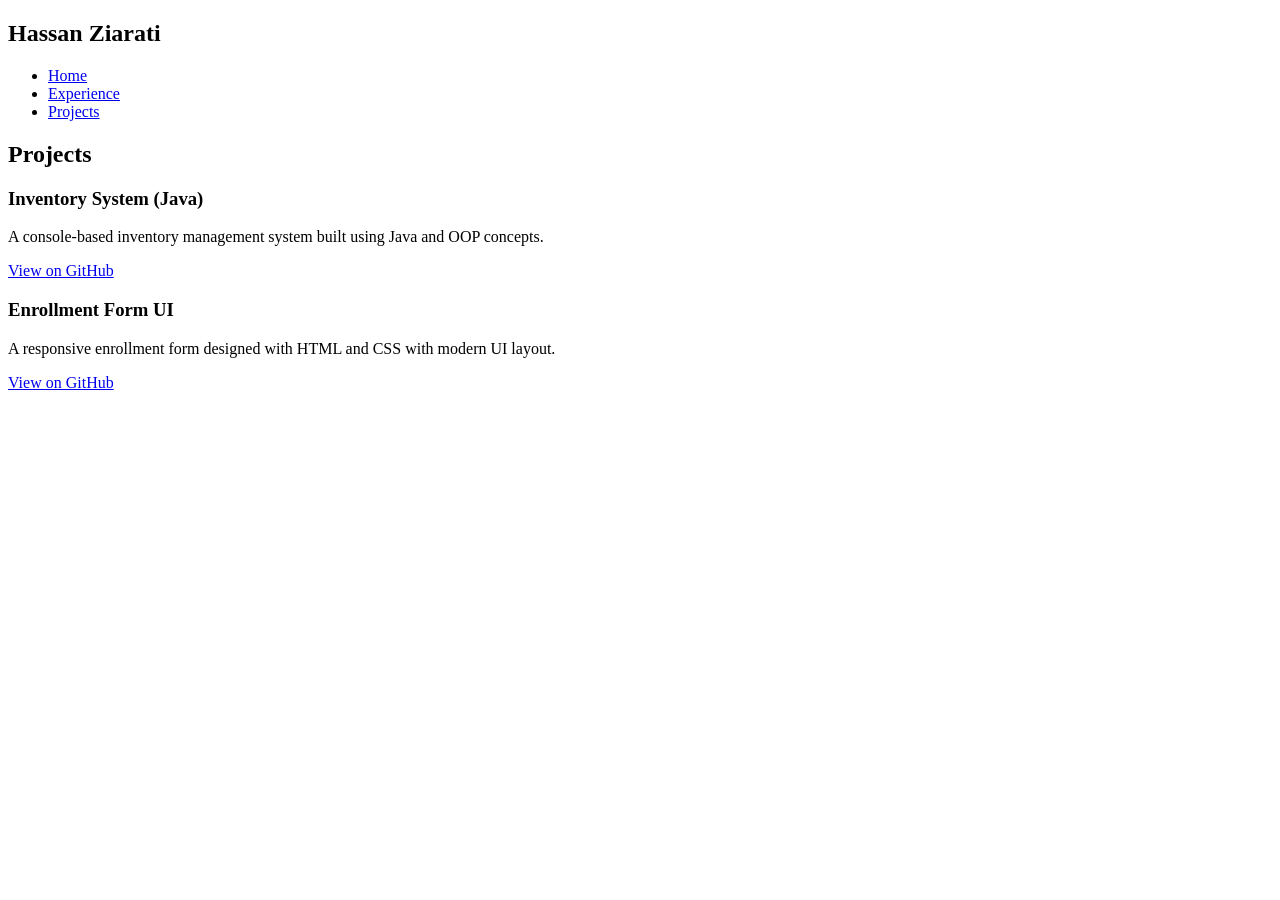
==== projects.html @ 250f5f25 "Add portfolio website" ====
<!DOCTYPE html>
<html lang="en">
<head>
<meta charset="UTF-8">
<meta name="viewport" content="width=device-width, initial-scale=1.0">

<link href="https://fonts.googleapis.com/css2?family=Poppins:wght@300;500;700&display=swap" rel="stylesheet">

<title>Projects</title>
<link rel="stylesheet" href="Styles/style.css">
<link rel="stylesheet" href="Styles/projects.css">
</head>

<body>

<!-- NAVBAR -->
<nav class="navbar">
    <h2 class="logo">Hassan Ziarati</h2>

    <ul class="nav-list">
        <li class="nav-item"><a href="/index.html">Home</a></li>
        <li class="nav-item"><a href="experience.html">Experience</a></li>
        <li class="nav-item"><a href="projects.html">Projects</a></li>
    </ul>
</nav>

<!-- PROJECTS -->
<section class="projects">

    <header class="section-header">
        <h2>Projects</h2>
        <span class="line"></span>
    </header>

    <section class="project-grid">

        <!-- Java Project -->
        <article class="project-card">
            <h3>Inventory System (Java)</h3>

            <p>
                A console-based inventory management system built using Java and OOP concepts.
            </p>

            <a href="https://github.com/HassanAliZiarati/inventory-system-java" target="_blank">
                View on GitHub
            </a>
        </article>

        <!-- Form Project -->
        <article class="project-card">
            <h3>Enrollment Form UI</h3>

            <p>
                A responsive enrollment form designed with HTML and CSS with modern UI layout.
            </p>

            <a href="https://github.com/HassanAliZiarati/Enrollment-Form-UI" target="_blank">
                View on GitHub
            </a>
        </article>

    </section>

</section>

</body>
</html>
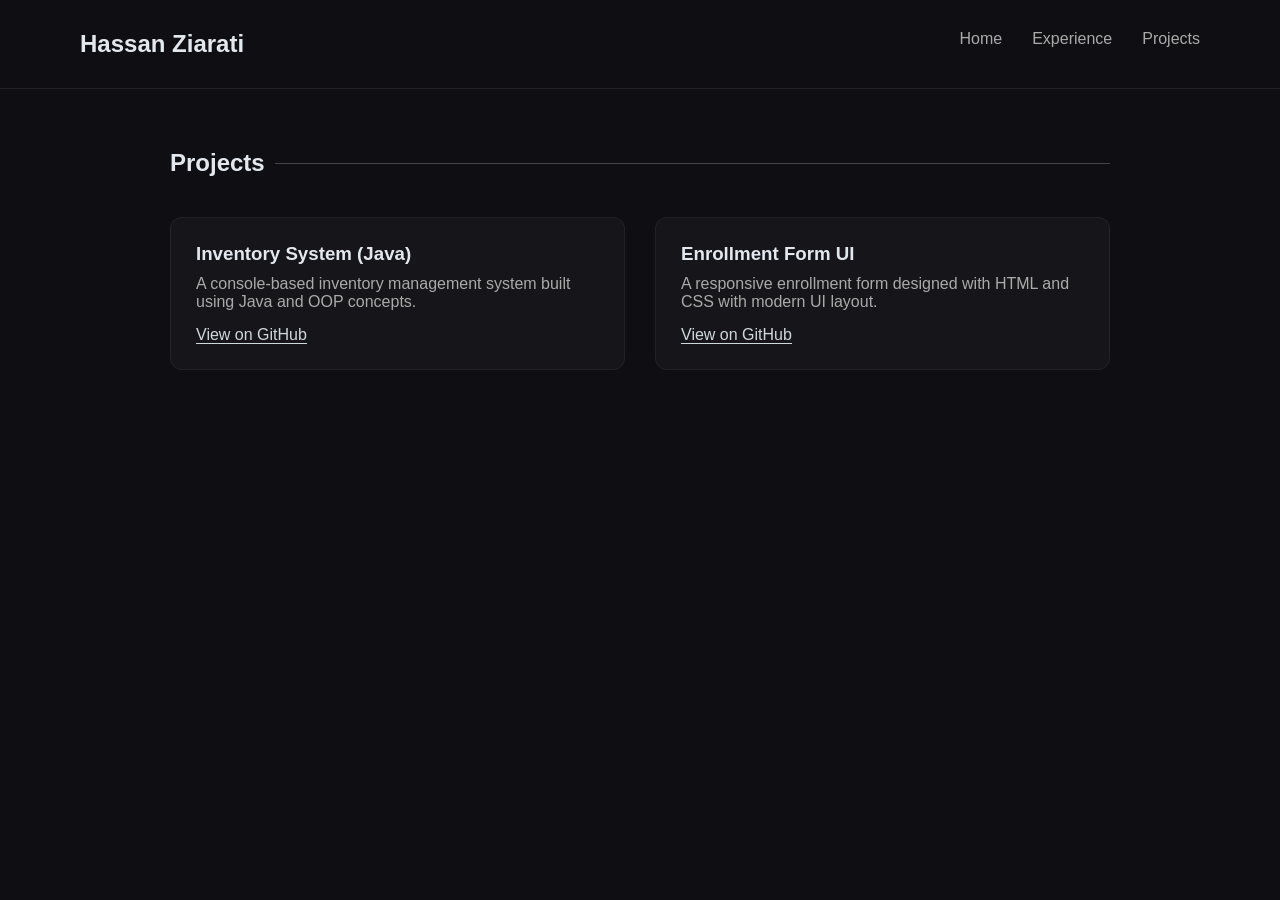
==== commit 8eb4459a: "Update projects.html" ====
--- a/projects.html
+++ b/projects.html
@@ -3,20 +3,16 @@
 <head>
 <meta charset="UTF-8">
 <meta name="viewport" content="width=device-width, initial-scale=1.0">
-
 <link href="https://fonts.googleapis.com/css2?family=Poppins:wght@300;500;700&display=swap" rel="stylesheet">
-
 <title>Projects</title>
 <link rel="stylesheet" href="Styles/style.css">
 <link rel="stylesheet" href="Styles/projects.css">
 </head>
-
 <body>
 
 <!-- NAVBAR -->
 <nav class="navbar">
     <h2 class="logo">Hassan Ziarati</h2>
-
     <ul class="nav-list">
         <li class="nav-item"><a href="/index.html">Home</a></li>
         <li class="nav-item"><a href="experience.html">Experience</a></li>
@@ -65,4 +61,4 @@
 </section>
 
 </body>
-</html>+</html>
--- a/Styles/style.css
+++ b/Styles/style.css
@@ -0,0 +1,271 @@
+/* RESET */
+* {
+    margin: 0;
+    padding: 0;
+    box-sizing: border-box;
+}
+
+body {
+    background: #0f0f13;
+    color: #e3e7ee;
+    font-family: 'Poppins', sans-serif;
+}
+
+/* NAVBAR */
+.navbar {
+    display: flex;
+    justify-content: space-between;
+    padding: 30px 80px;
+    border-bottom: 1px solid rgba(255,255,255,0.08);
+}
+
+.nav-list {
+    display: flex;
+    gap: 30px;
+    list-style: none;
+}
+
+.nav-item {
+    position: relative;
+    color: #aaa;
+    cursor: pointer;
+    transition: 0.3s;
+}
+
+.nav-item a {
+    text-decoration: none;
+    color: inherit;
+}
+
+.nav-item:hover {
+    color: #fff;
+}
+
+.nav-item::after {
+    content: "";
+    position: absolute;
+    left: 50%;
+    bottom: -5px;
+    width: 0%;
+    height: 2px;
+    background: #cfd8dc;
+    transition: 0.3s;
+    transform: translateX(-50%);
+}
+
+.nav-item:hover::after {
+    width: 100%;
+}
+
+/* HERO */
+.hero {
+    display: flex;
+    justify-content: space-between;
+    align-items: center;
+    padding: 60px 80px;
+}
+
+.hero-title {
+    font-size: 64px;
+    color: #cfd8dc;
+}
+
+.hero-intro,
+.hero-subtitle {
+    color: #aaa;
+    margin: 10px 0;
+}
+
+.hero-image img {
+    width: 500px;
+    border-radius: 25px;
+    border: 1px solid rgba(255,255,255,0.05);
+    box-shadow: 
+        0 20px 40px rgba(0,0,0,0.6),
+        0 40px 80px rgba(0,0,0,0.5),
+        0 0 0 1px rgba(255,255,255,0.02);
+    transition: 0.4s ease;
+}
+
+.hero-image img:hover {
+    transform: translateY(-8px) scale(1.01);
+    box-shadow: 
+        0 30px 60px rgba(0,0,0,0.7),
+        0 60px 120px rgba(0,0,0,0.6),
+        0 0 0 1px rgba(255,255,255,0.03);
+}
+
+.hero-actions {
+    display: flex;
+    align-items: center;
+    gap: 20px;
+    margin-top: 20px;
+}
+
+/* CONTACT */
+.contact {
+    position: relative;
+    display: inline-block;
+    margin-top: 20px;
+}
+
+
+.contact-btn::after {
+    content: "";
+    position: absolute;
+    left: 0;
+    bottom: -3px;
+    width: 100%;
+    height: 2px;
+    background: #fff;
+    transform: scaleX(0);
+    transform-origin: left;
+    transition: transform 0.35s ease;
+}
+
+.contact-btn:hover::after {
+    transform: scaleX(1);
+}
+
+.contact:hover::after {
+    opacity: 0;
+}
+
+.contact-dropdown {
+    position: absolute;
+    top: 100%;
+    left: 0;
+    background: rgba(255,255,255,0.05);
+    padding: 15px;
+    border-radius: 10px;
+    opacity: 0;
+    pointer-events: none;
+    transition: 0.3s;
+}
+
+.contact:hover .contact-dropdown {
+    opacity: 1;
+    pointer-events: auto;
+}
+
+.contact-links {
+    display: flex;
+    gap: 15px;
+}
+
+.contact-links a {
+    width: 40px;
+    height: 40px;
+    display: flex;
+    align-items: center;
+    justify-content: center;
+    background: rgba(255,255,255,0.05);
+    border-radius: 50%;
+    color: #aaa;
+    transition: 0.3s;
+}
+
+.contact-links a:hover {
+    color: #fff;
+    transform: translateY(-3px);
+}
+
+/* ًResume */
+.contact-btn,
+.resume-btn {
+    display: inline-block;
+    padding: 10px 18px;
+    border: 1px solid #aaa;
+    border-radius: 8px;
+    text-decoration: none;
+    color: #fff;
+    transition: 0.3s;
+}
+.contact-btn:hover,
+.resume-btn:hover {
+    background: #fff;
+    color: #000;
+}
+
+/* IMAGE */
+.hero-image img {
+    width: 500px;
+    border-radius: 20px;
+}
+
+/* ABOUT */
+.about {
+    display: flex;
+    gap: 60px;
+    padding: 60px 80px;
+}
+
+.about-section,
+.academic-section {
+    flex: 1;
+}
+
+.section-header {
+    display: flex;
+    align-items: center;
+    gap: 10px;
+    margin-bottom: 15px;
+}
+
+.line {
+    flex: 1;
+    height: 1px;
+    background: #444;
+}
+
+.gpa {
+    font-weight: 600;
+    margin-top: 10px;
+}
+
+/* SKILLS */
+.skills {
+    display: flex;
+    justify-content: space-between;
+    padding: 40px 80px;
+}
+
+.skill p {
+    color: #888;
+}
+
+/* MOBILE */
+@media (max-width: 768px) {
+
+    .navbar {
+        flex-direction: column;
+        align-items: center;
+        padding: 20px;
+    }
+
+    .hero {
+        flex-direction: column;
+        text-align: center;
+        padding: 30px 20px;
+    }
+
+    .hero-title {
+        font-size: 32px;
+    }
+
+    .hero-image img {
+        width: 100%;
+        margin-top: 20px;
+    }
+
+    .about {
+        flex-direction: column;
+        padding: 30px 20px;
+    }
+
+    .skills {
+        flex-direction: column;
+        gap: 20px;
+        padding: 30px 20px;
+    }
+}
--- a/Styles/projects.css
+++ b/Styles/projects.css
@@ -0,0 +1,63 @@
+/* PROJECTS PAGE */
+.projects {
+    padding: 60px 80px;
+    max-width: 1100px;
+    margin: 0 auto;
+}
+
+/* GRID */
+.project-grid {
+    display: grid;
+    grid-template-columns: repeat(2, 1fr);
+    gap: 30px;
+    margin-top: 40px;
+}
+
+/* CARD */
+.project-card {
+    background: rgba(255,255,255,0.03);
+    padding: 25px;
+    border-radius: 12px;
+    border: 1px solid rgba(255,255,255,0.05);
+    transition: 0.3s;
+}
+
+/* HOVER */
+.project-card:hover {
+    transform: translateY(-6px);
+    background: rgba(255,255,255,0.06);
+}
+
+/* TEXT */
+.project-card p {
+    color: #aaa;
+    margin: 10px 0 15px;
+}
+
+/* LINK */
+.project-card a {
+    text-decoration: none;
+    color: #cfd8dc;
+    border-bottom: 1px solid #cfd8dc;
+    transition: 0.3s;
+}
+
+.project-card a:hover {
+    color: #fff;
+}
+
+@media (max-width: 768px) {
+
+    .project-grid {
+        grid-template-columns: 1fr !important;
+    }
+
+    .projects {
+        padding: 30px 20px;
+    }
+
+    .project-card {
+        width: 100%;
+    }
+
+}
